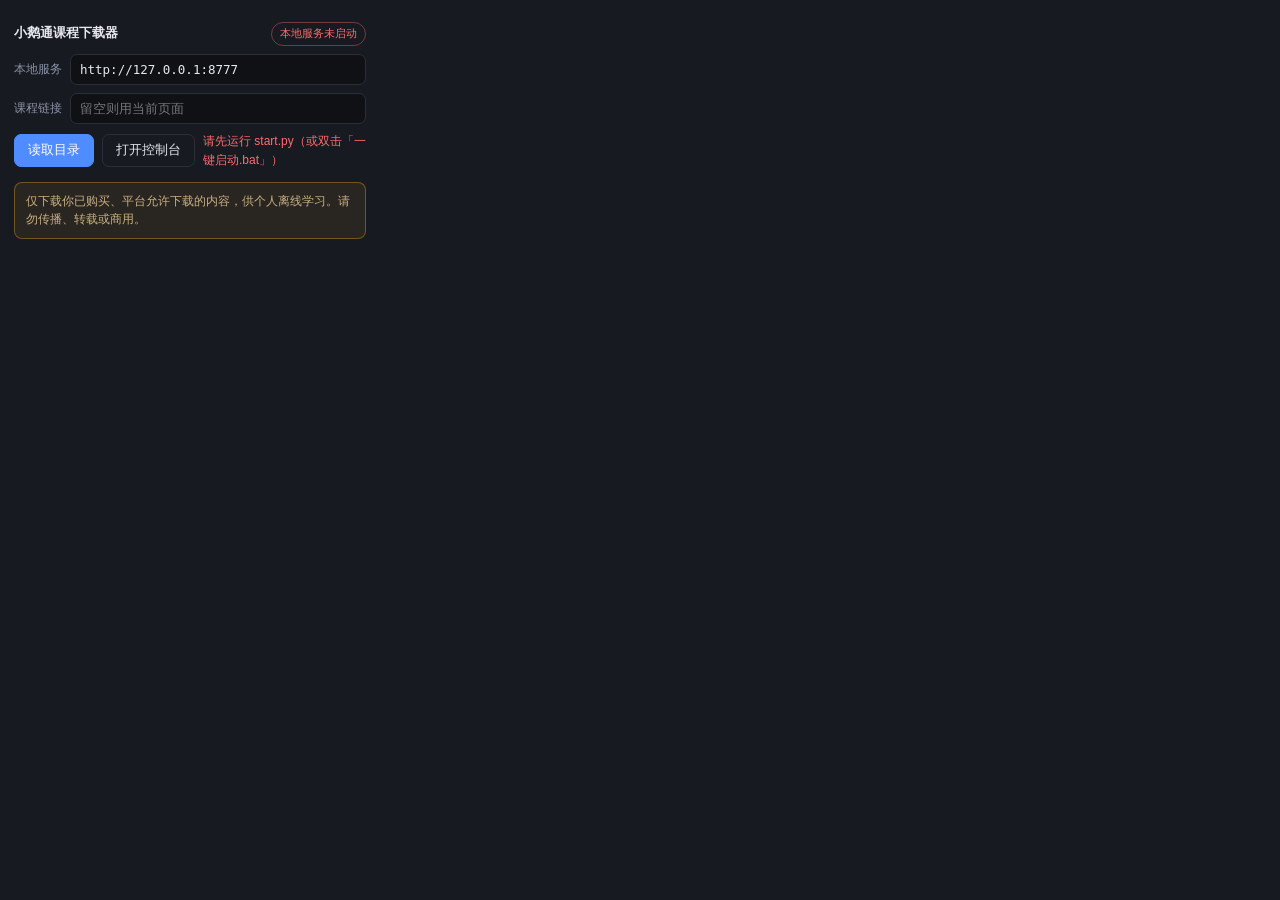
==== extension/popup.html @ 3c7a246d "xet-course-downloader v1.0.0: 小鹅通课程下载工具 本地网页控制台 + MV3 浏览器扩展，把已购买的小鹅通课程完整搬到本地： 读目录 -> 下分片 -> 合并成完整视频 " ====
<!DOCTYPE html>
<html lang="zh-CN">
<head>
<meta charset="utf-8">
<link rel="stylesheet" href="popup.css">
</head>
<body>
<div class="pad">
  <div class="row">
    <b>小鹅通课程下载器</b>
    <span class="spacer"></span>
    <span id="state" class="pill">本地服务检测中…</span>
  </div>

  <div class="row">
    <label>本地服务</label>
    <input id="base" type="text" value="http://127.0.0.1:8777">
  </div>

  <div class="row">
    <label>课程链接</label>
    <input id="url" type="text" placeholder="留空则用当前页面">
  </div>

  <div class="row">
    <button id="btnCollect" class="primary">读取目录</button>
    <button id="openConsole" class="ghost">打开控制台</button>
    <span id="msg" class="msg"></span>
  </div>

  <div id="lessonBox" class="hidden">
    <div class="row small">
      <span id="count"></span>
      <span class="spacer"></span>
      <button id="btnAll" class="ghost">全选</button>
      <button id="btnNone" class="ghost">全不选</button>
    </div>
    <div id="lessons" class="lessons"></div>
    <div class="row">
      <label>保存到</label>
      <input id="out" type="text" placeholder="默认 ~/小鹅通课程">
    </div>
    <div class="row">
      <button id="btnSync" class="primary">同步到下载器</button>
      <button id="btnStart">直接开始下载</button>
    </div>
  </div>

  <div class="legal">
    仅下载你已购买、平台允许下载的内容，供个人离线学习。请勿传播、转载或商用。
  </div>
</div>
<script src="popup.js"></script>
</body>
</html>
---- extension/popup.css ----
*{box-sizing:border-box}
body{margin:0;width:380px;font:13px/1.6 -apple-system,BlinkMacSystemFont,"Segoe UI",
  "PingFang SC","Microsoft YaHei",sans-serif;background:#171a21;color:#e6e8ee}
.pad{padding:14px}
.row{display:flex;align-items:center;gap:8px;margin:8px 0}
.row.small{font-size:12px;color:#8b93a7}
label{font-size:12px;color:#8b93a7;white-space:nowrap}
.spacer{flex:1}
input[type=text]{flex:1;min-width:0;background:#0f1115;color:#e6e8ee;border:1px solid #2a2f3a;
  border-radius:7px;padding:7px 9px;font-size:12.5px;font-family:ui-monospace,Consolas,monospace}
input[type=text]:focus{outline:none;border-color:#4f8cff}
button{border:1px solid #2a2f3a;background:#1e222b;color:#e6e8ee;border-radius:7px;
  padding:7px 13px;font-size:12.5px;cursor:pointer;white-space:nowrap}
button:hover{border-color:#4f8cff}
button.primary{background:#4f8cff;border-color:#4f8cff;color:#fff}
button.ghost{background:transparent}
button:disabled{opacity:.45;cursor:not-allowed}
.pill{font-size:11px;padding:2px 8px;border-radius:99px;border:1px solid #2a2f3a;
  color:#8b93a7;white-space:nowrap}
.pill.ok{color:#3ecf8e;border-color:rgba(62,207,142,.4)}
.pill.err{color:#ff6b6b;border-color:rgba(255,107,107,.4)}
.msg{font-size:12px;color:#8b93a7;flex:1;min-width:0}
.msg.err{color:#ff6b6b}
.msg.ok{color:#3ecf8e}
.lessons{max-height:230px;overflow:auto;border:1px solid #2a2f3a;border-radius:7px;margin:6px 0}
.lrow{display:flex;align-items:center;gap:8px;padding:6px 9px;border-bottom:1px solid #22262f}
.lrow:last-child{border-bottom:none}
.lrow .t{flex:1;min-width:0;overflow:hidden;text-overflow:ellipsis;white-space:nowrap;font-size:12.5px}
.lrow .k{font-size:11px;color:#8b93a7;white-space:nowrap}
.legal{margin-top:12px;padding:9px 11px;border:1px solid rgba(255,176,32,.35);
  background:rgba(255,176,32,.08);border-radius:8px;font-size:11.5px;color:#c9b083}
.hidden{display:none}
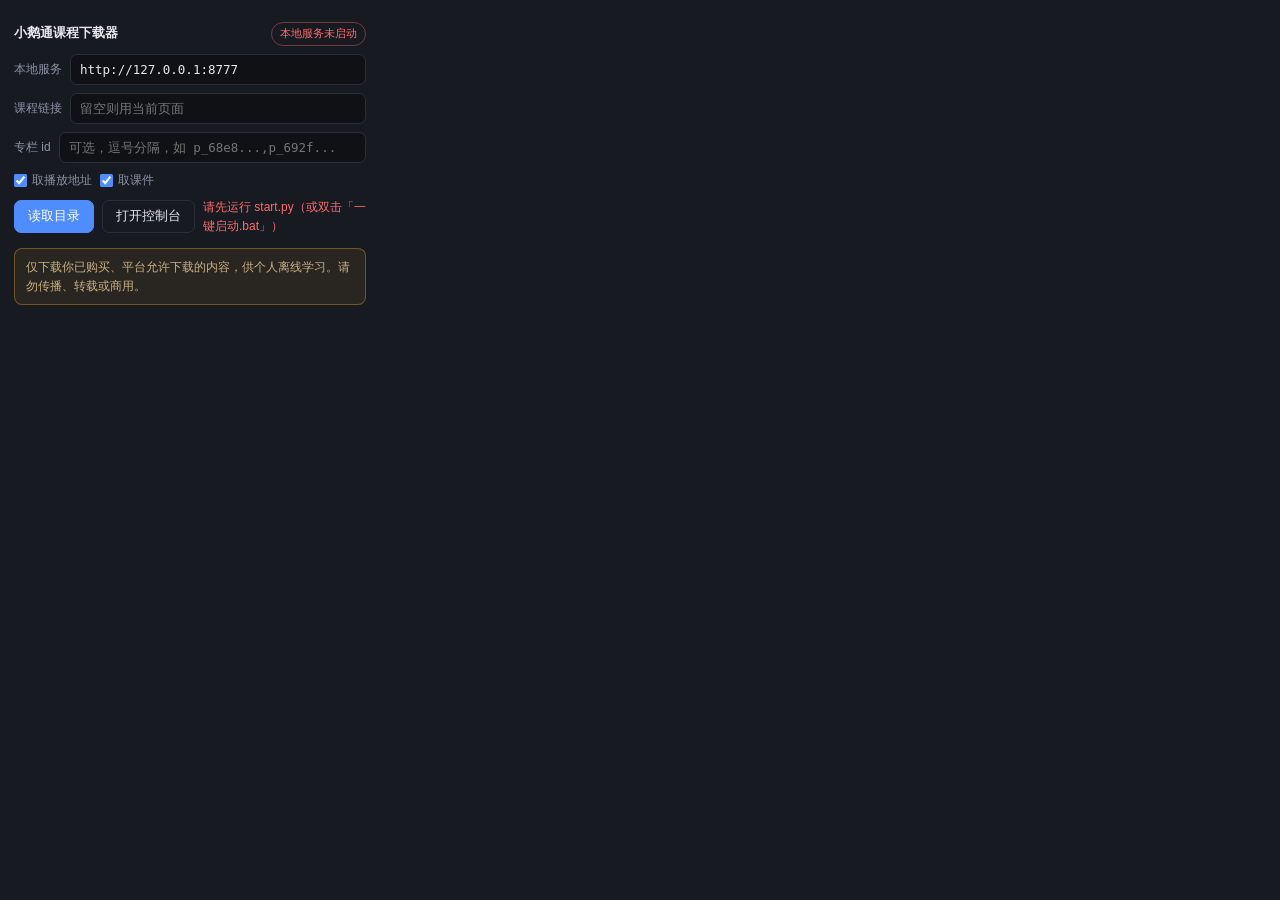
==== commit 081ae422: "v1.1.0: 大课包/店铺取数打通，扩展与控制台桥共用同一份 content.js - content.js 重写：完整记录接口契约，两段式取数（目录匿名 / 地址登录） - goods.info." ====
--- a/extension/popup.html
+++ b/extension/popup.html
@@ -23,9 +23,28 @@
   </div>
 
   <div class="row">
+    <label>专栏 id</label>
+    <input id="colIds" type="text" placeholder="可选，逗号分隔，如 p_68e8...,p_692f...">
+  </div>
+
+  <div class="row">
+    <label class="chk"><input id="withUrls" type="checkbox" checked> 取播放地址</label>
+    <label class="chk"><input id="withWare" type="checkbox" checked> 取课件</label>
+  </div>
+
+  <div class="row">
     <button id="btnCollect" class="primary">读取目录</button>
     <button id="openConsole" class="ghost">打开控制台</button>
     <span id="msg" class="msg"></span>
+  </div>
+
+  <div id="traceBox" class="hidden">
+    <div class="row small">
+      <span>诊断</span>
+      <span class="spacer"></span>
+      <button id="btnTrace" class="ghost">展开/收起</button>
+    </div>
+    <pre id="trace" class="trace"></pre>
   </div>
 
   <div id="lessonBox" class="hidden">
--- a/extension/popup.css
+++ b/extension/popup.css
@@ -5,6 +5,8 @@
 .row{display:flex;align-items:center;gap:8px;margin:8px 0}
 .row.small{font-size:12px;color:#8b93a7}
 label{font-size:12px;color:#8b93a7;white-space:nowrap}
+label.chk{display:inline-flex;align-items:center;gap:5px;cursor:pointer;white-space:nowrap}
+label.chk input{accent-color:#4f8cff;margin:0}
 .spacer{flex:1}
 input[type=text]{flex:1;min-width:0;background:#0f1115;color:#e6e8ee;border:1px solid #2a2f3a;
   border-radius:7px;padding:7px 9px;font-size:12.5px;font-family:ui-monospace,Consolas,monospace}
@@ -30,3 +32,8 @@
 .legal{margin-top:12px;padding:9px 11px;border:1px solid rgba(255,176,32,.35);
   background:rgba(255,176,32,.08);border-radius:8px;font-size:11.5px;color:#c9b083}
 .hidden{display:none}
+.trace{max-height:170px;overflow:auto;margin:6px 0 0;padding:8px 10px;
+  border:1px solid #2a2f3a;border-radius:7px;background:#0f1115;
+  font:11.5px/1.55 ui-monospace,Consolas,monospace;color:#9fb3d9;
+  white-space:pre-wrap;word-break:break-all}
+.trace.collapsed{max-height:56px}
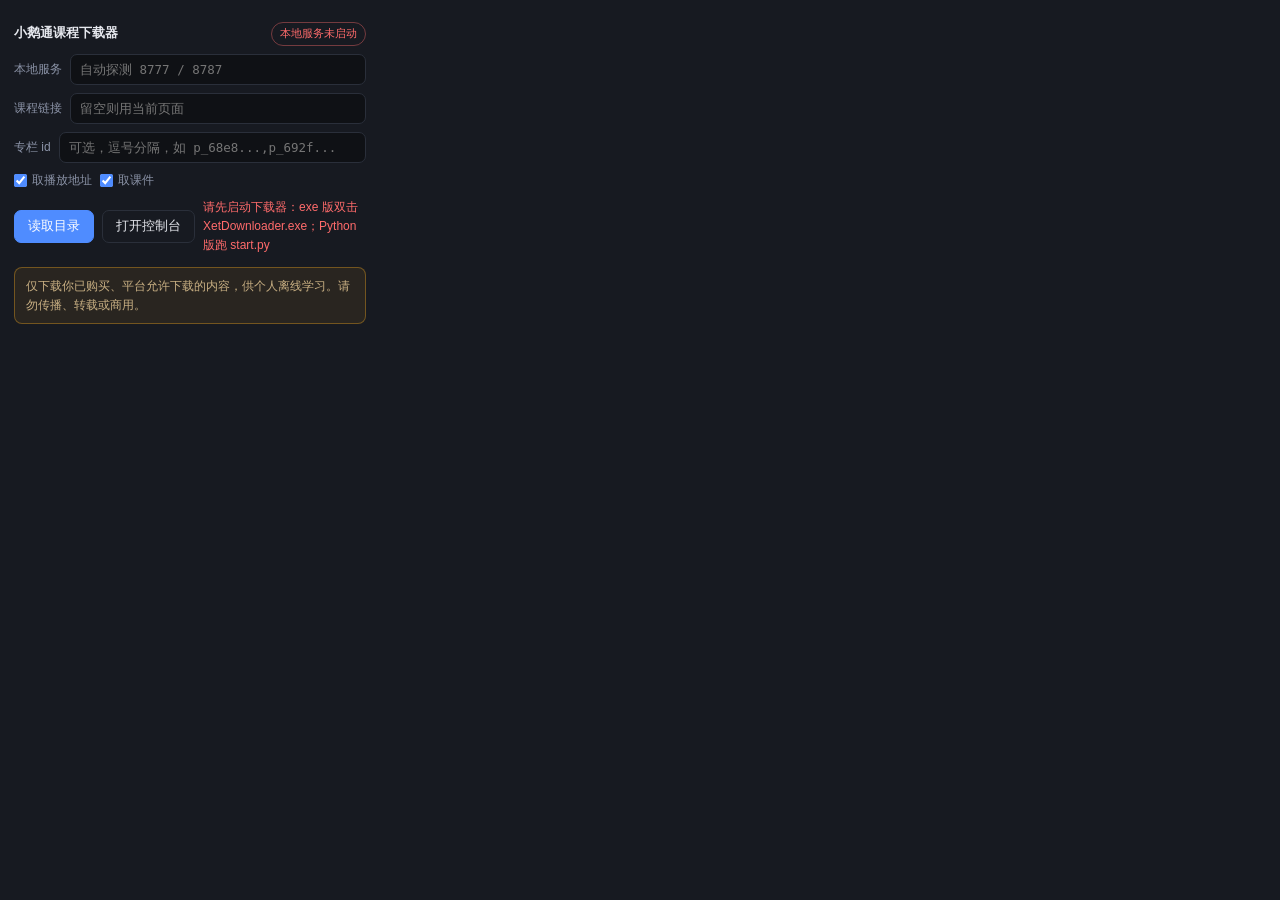
==== commit 0d84ae52: "feat: 新增内置 ffmpeg 的 exe 版（v1.3.0），Python 版零改动保留 两条部署路径共用同一份 xetdl/，靠 sys.frozen 分流： - exe 版：端口 8787、" ====
--- a/extension/popup.html
+++ b/extension/popup.html
@@ -14,7 +14,7 @@
 
   <div class="row">
     <label>本地服务</label>
-    <input id="base" type="text" value="http://127.0.0.1:8777">
+    <input id="base" type="text" value="" placeholder="自动探测 8777 / 8787">
   </div>
 
   <div class="row">
